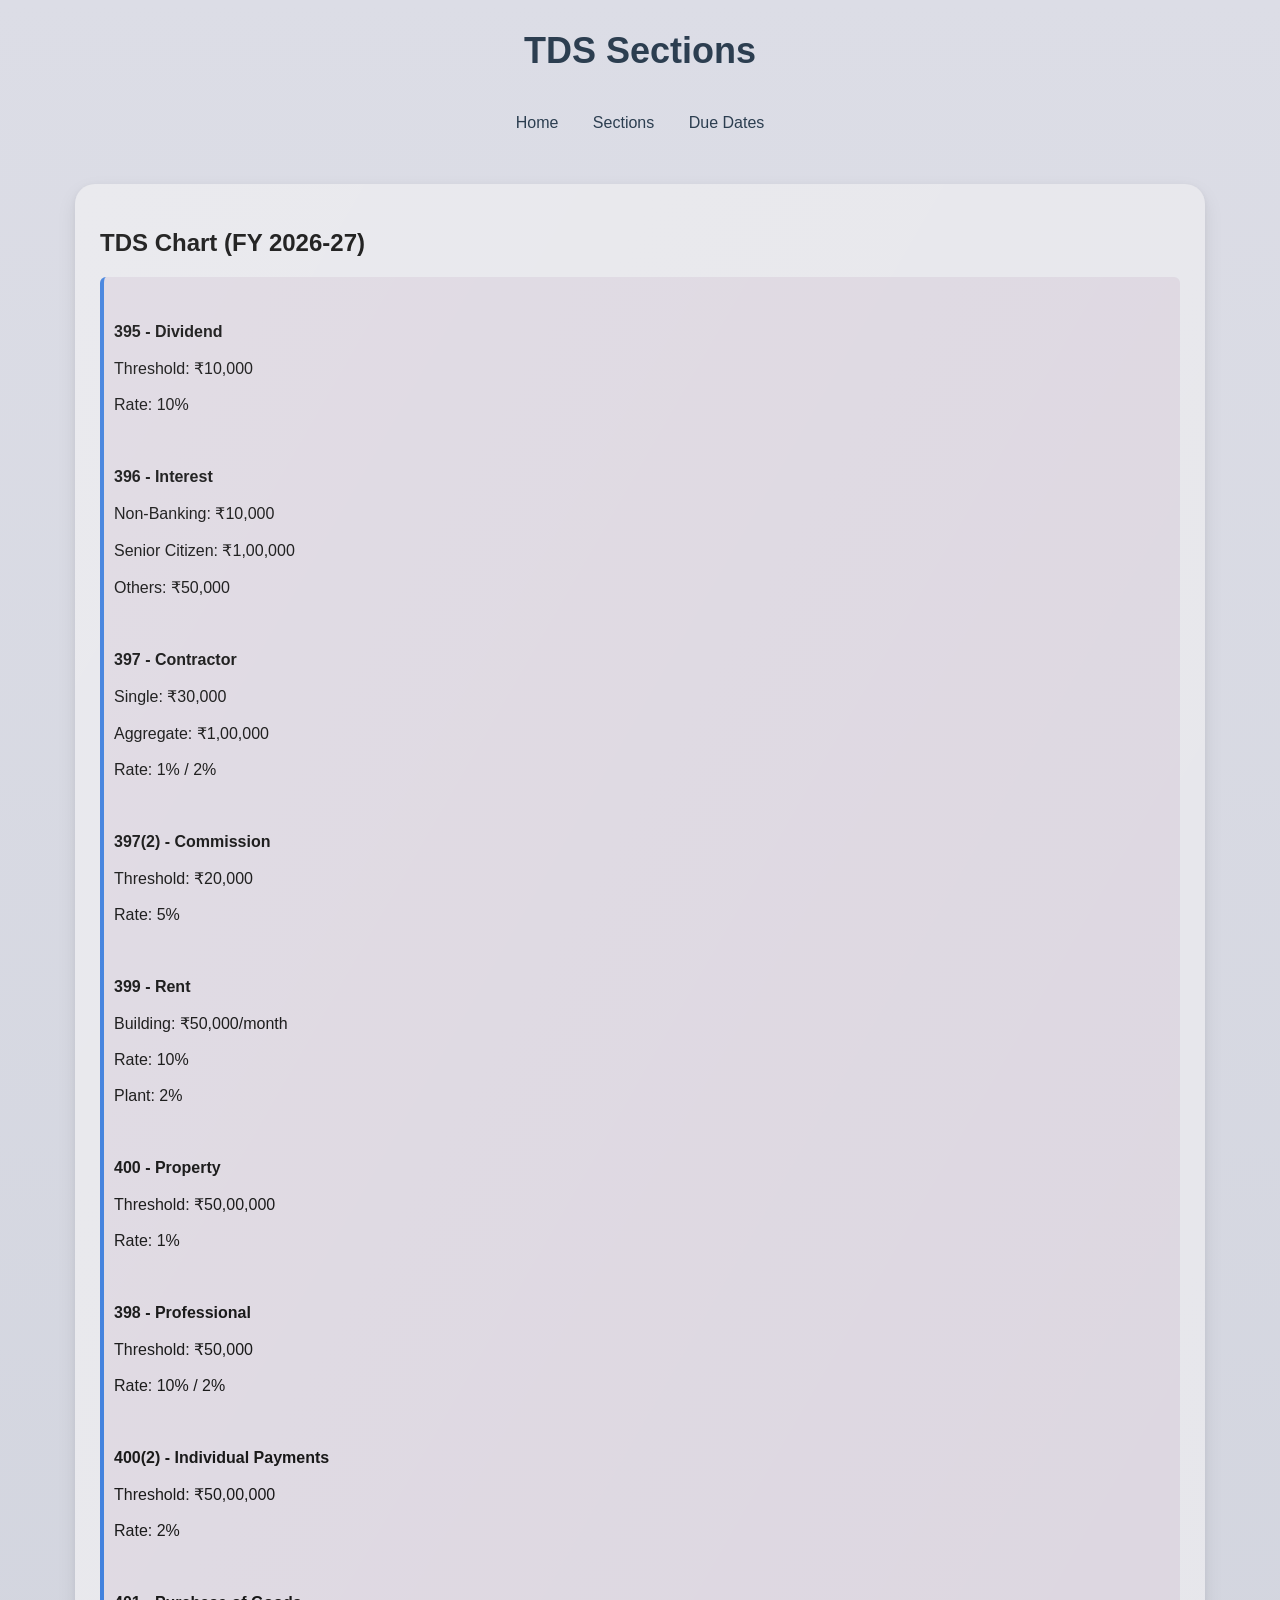
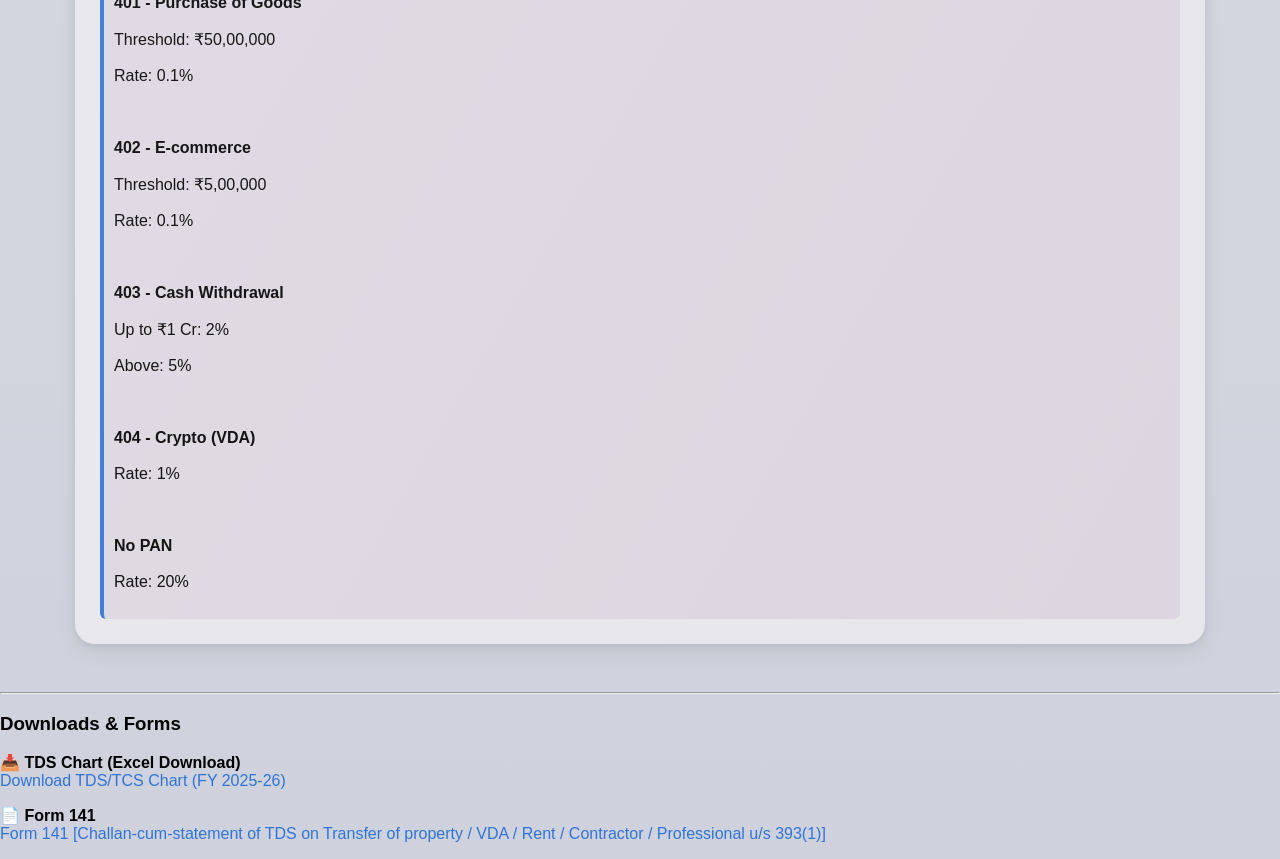
==== sections.html @ f64d18c9 "Add files via upload" ====
<!DOCTYPE html>
<html>
<head>
  <title>TDS Sections</title>
  <link rel="stylesheet" href="style.css">
</head>

<body>

<header>
  <h1>TDS Sections</h1>
</header>

<nav>
  <a href="index.html">Home</a>
  <a href="sections.html">Sections</a>
  <a href="due-dates.html">Due Dates</a>
</nav>

<div class="container">

<div class="card" style="width:90%">

<h2>TDS Chart (FY 2026-27)</h2>

<div class="result">

<b>395 - Dividend</b><br>
Threshold: ₹10,000<br>
Rate: 10%<br><br>

<b>396 - Interest</b><br>
Non-Banking: ₹10,000<br>
Senior Citizen: ₹1,00,000<br>
Others: ₹50,000<br><br>

<b>397 - Contractor</b><br>
Single: ₹30,000<br>
Aggregate: ₹1,00,000<br>
Rate: 1% / 2%<br><br>

<b>397(2) - Commission</b><br>
Threshold: ₹20,000<br>
Rate: 5%<br><br>

<b>399 - Rent</b><br>
Building: ₹50,000/month<br>
Rate: 10%<br>
Plant: 2%<br><br>

<b>400 - Property</b><br>
Threshold: ₹50,00,000<br>
Rate: 1%<br><br>

<b>398 - Professional</b><br>
Threshold: ₹50,000<br>
Rate: 10% / 2%<br><br>

<b>400(2) - Individual Payments</b><br>
Threshold: ₹50,00,000<br>
Rate: 2%<br><br>

<b>401 - Purchase of Goods</b><br>
Threshold: ₹50,00,000<br>
Rate: 0.1%<br><br>

<b>402 - E-commerce</b><br>
Threshold: ₹5,00,000<br>
Rate: 0.1%<br><br>

<b>403 - Cash Withdrawal</b><br>
Up to ₹1 Cr: 2%<br>
Above: 5%<br><br>

<b>404 - Crypto (VDA)</b><br>
Rate: 1%<br><br>

<b>No PAN</b><br>
Rate: 20%

</div>

</div>

</div>

</body>
</html>
<hr>

<h3>Downloads & Forms</h3>

<p>
  📥 <b>TDS Chart (Excel Download)</b><br>
  <a href="tds-chart.xlsx" download>
    Download TDS/TCS Chart (FY 2025-26)
  </a>
</p>

<p>
  📄 <b>Form 141</b><br>
  <a href="https://www.incometax.gov.in/iec/foportal/help/all-topics/e-filing-services/form-141-challan-cum-statement-deduction-tax-us-3931-UM" target="_blank">
    Form 141 [Challan-cum-statement of TDS on Transfer of property / VDA / Rent / Contractor / Professional u/s 393(1)]
  </a>
</p>
---- style.css ----
body {
  margin: 0;
  font-family: Arial, sans-serif;
  background: linear-gradient(180deg, #dcdde6, #cfd2dc);
}

/* HEADER */
header {
  text-align: center;
  padding: 30px 20px;
  color: #2c3e50;
}

header h1 {
  margin: 0;
  font-size: 36px;
}

header p {
  color: #555;
}

/* NAV */
nav {
  text-align: center;
  padding: 12px;
}

nav a {
  color: #2c3e50;
  margin: 0 15px;
  text-decoration: none;
  font-weight: 500;
}

/* CONTAINER */
.container {
  display: flex;
  justify-content: center;
  gap: 40px;
  padding: 40px;
  flex-wrap: wrap;
}

/* CARD */
.card {
  background: #e6e6eb;
  padding: 25px;
  width: 320px;
  border-radius: 20px;
  position: relative;

  /* 🔥 PREMIUM SHADOW */
  box-shadow:
    0 8px 20px rgba(0, 0, 0, 0.08),
    0 2px 6px rgba(0, 0, 0, 0.05);

  transition: all 0.3s ease;
}

/* ✨ SOFT GLOW */
.card::before {
  content: "";
  position: absolute;
  inset: 0;
  border-radius: 20px;
  background: linear-gradient(120deg, rgba(255,255,255,0.4), transparent);
  opacity: 0.4;
  pointer-events: none;
}

/* 🔥 HOVER EFFECT */
.card:hover {
  transform: translateY(-6px);
  box-shadow:
    0 15px 35px rgba(0, 0, 0, 0.12),
    0 5px 15px rgba(0, 0, 0, 0.08);
}

/* SMALL CARD */
.small {
  width: 300px;
  text-align: center;
}

/* TITLE */
.title {
  display: flex;
  align-items: center;
  gap: 10px;
  color: #2c3e50;
  font-weight: 600;
  font-size: 18px;
}

/* ICON */
.icon {
  background: #f2f2f7;
  padding: 8px;
  border-radius: 10px;
}

/* INPUT */
input, select {
  width: 100%;
  padding: 10px;
  margin: 10px 0;
  border-radius: 8px;
  border: 1px solid #ccc;
  background: #f9f9fb;
}

/* BUTTON */
button {
  background: #2d74da;
  color: white;
  padding: 10px;
  border: none;
  border-radius: 8px;
  cursor: pointer;
  width: 120px;

  box-shadow: 0 4px 10px rgba(45, 116, 218, 0.3);
}

button:hover {
  background: #1b5fc4;
  box-shadow: 0 6px 15px rgba(45, 116, 218, 0.4);
}

/* RESULT */
.result {
  margin-top: 15px;
  background: #dcd6e0;
  padding: 10px;
  border-left: 4px solid #2d74da;
  border-radius: 6px;
  white-space: pre-line;
}

/* LINKS */
a {
  color: #2d74da;
  text-decoration: none;
}

a:hover {
  text-decoration: underline;
}
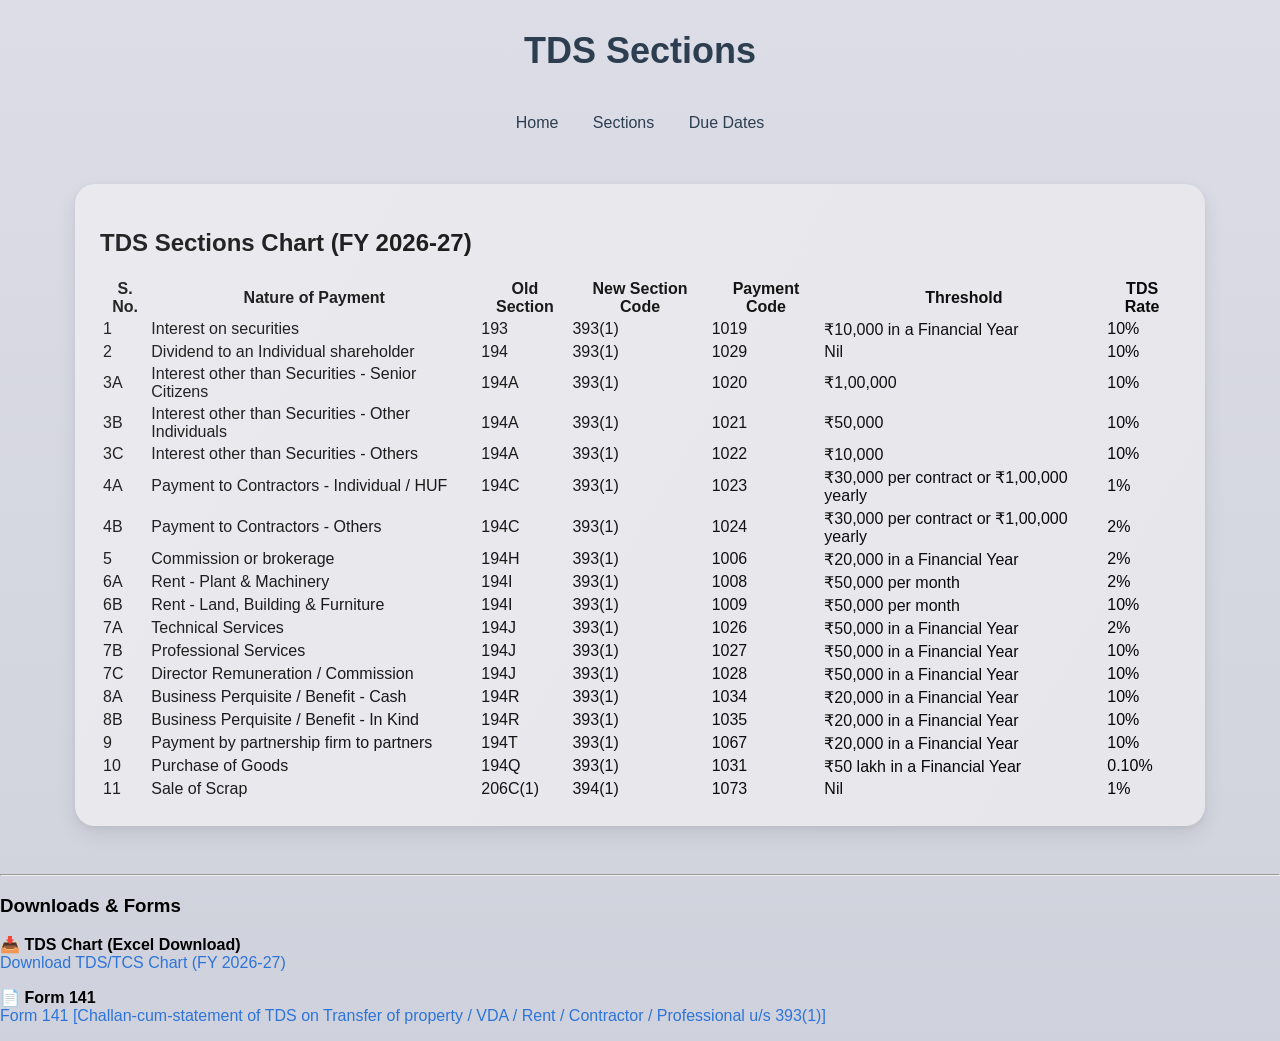
==== commit 04c0f318: "Add files via upload" ====
--- a/sections.html
+++ b/sections.html
@@ -21,62 +21,208 @@
 
 <div class="card" style="width:90%">
 
-<h2>TDS Chart (FY 2026-27)</h2>
-
-<div class="result">
-
-<b>395 - Dividend</b><br>
-Threshold: ₹10,000<br>
-Rate: 10%<br><br>
-
-<b>396 - Interest</b><br>
-Non-Banking: ₹10,000<br>
-Senior Citizen: ₹1,00,000<br>
-Others: ₹50,000<br><br>
-
-<b>397 - Contractor</b><br>
-Single: ₹30,000<br>
-Aggregate: ₹1,00,000<br>
-Rate: 1% / 2%<br><br>
-
-<b>397(2) - Commission</b><br>
-Threshold: ₹20,000<br>
-Rate: 5%<br><br>
-
-<b>399 - Rent</b><br>
-Building: ₹50,000/month<br>
-Rate: 10%<br>
-Plant: 2%<br><br>
-
-<b>400 - Property</b><br>
-Threshold: ₹50,00,000<br>
-Rate: 1%<br><br>
-
-<b>398 - Professional</b><br>
-Threshold: ₹50,000<br>
-Rate: 10% / 2%<br><br>
-
-<b>400(2) - Individual Payments</b><br>
-Threshold: ₹50,00,000<br>
-Rate: 2%<br><br>
-
-<b>401 - Purchase of Goods</b><br>
-Threshold: ₹50,00,000<br>
-Rate: 0.1%<br><br>
-
-<b>402 - E-commerce</b><br>
-Threshold: ₹5,00,000<br>
-Rate: 0.1%<br><br>
-
-<b>403 - Cash Withdrawal</b><br>
-Up to ₹1 Cr: 2%<br>
-Above: 5%<br><br>
-
-<b>404 - Crypto (VDA)</b><br>
-Rate: 1%<br><br>
-
-<b>No PAN</b><br>
-Rate: 20%
+<h2>TDS Sections Chart (FY 2026-27)</h2>
+
+<div style="overflow-x:auto;">
+
+<table class="tds-table">
+
+<thead>
+<tr>
+  <th>S. No.</th>
+  <th>Nature of Payment</th>
+  <th>Old Section</th>
+  <th>New Section Code</th>
+  <th>Payment Code</th>
+  <th>Threshold</th>
+  <th>TDS Rate</th>
+</tr>
+</thead>
+
+<tbody>
+
+<tr>
+<td>1</td>
+<td>Interest on securities</td>
+<td>193</td>
+<td>393(1)</td>
+<td>1019</td>
+<td>₹10,000 in a Financial Year</td>
+<td>10%</td>
+</tr>
+
+<tr>
+<td>2</td>
+<td>Dividend to an Individual shareholder</td>
+<td>194</td>
+<td>393(1)</td>
+<td>1029</td>
+<td>Nil</td>
+<td>10%</td>
+</tr>
+
+<tr>
+<td>3A</td>
+<td>Interest other than Securities - Senior Citizens</td>
+<td>194A</td>
+<td>393(1)</td>
+<td>1020</td>
+<td>₹1,00,000</td>
+<td>10%</td>
+</tr>
+
+<tr>
+<td>3B</td>
+<td>Interest other than Securities - Other Individuals</td>
+<td>194A</td>
+<td>393(1)</td>
+<td>1021</td>
+<td>₹50,000</td>
+<td>10%</td>
+</tr>
+
+<tr>
+<td>3C</td>
+<td>Interest other than Securities - Others</td>
+<td>194A</td>
+<td>393(1)</td>
+<td>1022</td>
+<td>₹10,000</td>
+<td>10%</td>
+</tr>
+
+<tr>
+<td>4A</td>
+<td>Payment to Contractors - Individual / HUF</td>
+<td>194C</td>
+<td>393(1)</td>
+<td>1023</td>
+<td>₹30,000 per contract or ₹1,00,000 yearly</td>
+<td>1%</td>
+</tr>
+
+<tr>
+<td>4B</td>
+<td>Payment to Contractors - Others</td>
+<td>194C</td>
+<td>393(1)</td>
+<td>1024</td>
+<td>₹30,000 per contract or ₹1,00,000 yearly</td>
+<td>2%</td>
+</tr>
+
+<tr>
+<td>5</td>
+<td>Commission or brokerage</td>
+<td>194H</td>
+<td>393(1)</td>
+<td>1006</td>
+<td>₹20,000 in a Financial Year</td>
+<td>2%</td>
+</tr>
+
+<tr>
+<td>6A</td>
+<td>Rent - Plant & Machinery</td>
+<td>194I</td>
+<td>393(1)</td>
+<td>1008</td>
+<td>₹50,000 per month</td>
+<td>2%</td>
+</tr>
+
+<tr>
+<td>6B</td>
+<td>Rent - Land, Building & Furniture</td>
+<td>194I</td>
+<td>393(1)</td>
+<td>1009</td>
+<td>₹50,000 per month</td>
+<td>10%</td>
+</tr>
+
+<tr>
+<td>7A</td>
+<td>Technical Services</td>
+<td>194J</td>
+<td>393(1)</td>
+<td>1026</td>
+<td>₹50,000 in a Financial Year</td>
+<td>2%</td>
+</tr>
+
+<tr>
+<td>7B</td>
+<td>Professional Services</td>
+<td>194J</td>
+<td>393(1)</td>
+<td>1027</td>
+<td>₹50,000 in a Financial Year</td>
+<td>10%</td>
+</tr>
+
+<tr>
+<td>7C</td>
+<td>Director Remuneration / Commission</td>
+<td>194J</td>
+<td>393(1)</td>
+<td>1028</td>
+<td>₹50,000 in a Financial Year</td>
+<td>10%</td>
+</tr>
+
+<tr>
+<td>8A</td>
+<td>Business Perquisite / Benefit - Cash</td>
+<td>194R</td>
+<td>393(1)</td>
+<td>1034</td>
+<td>₹20,000 in a Financial Year</td>
+<td>10%</td>
+</tr>
+
+<tr>
+<td>8B</td>
+<td>Business Perquisite / Benefit - In Kind</td>
+<td>194R</td>
+<td>393(1)</td>
+<td>1035</td>
+<td>₹20,000 in a Financial Year</td>
+<td>10%</td>
+</tr>
+
+<tr>
+<td>9</td>
+<td>Payment by partnership firm to partners</td>
+<td>194T</td>
+<td>393(1)</td>
+<td>1067</td>
+<td>₹20,000 in a Financial Year</td>
+<td>10%</td>
+</tr>
+
+<tr>
+<td>10</td>
+<td>Purchase of Goods</td>
+<td>194Q</td>
+<td>393(1)</td>
+<td>1031</td>
+<td>₹50 lakh in a Financial Year</td>
+<td>0.10%</td>
+</tr>
+
+<tr>
+<td>11</td>
+<td>Sale of Scrap</td>
+<td>206C(1)</td>
+<td>394(1)</td>
+<td>1073</td>
+<td>Nil</td>
+<td>1%</td>
+</tr>
+
+</tbody>
+</table>
 
 </div>
 
@@ -93,7 +239,7 @@
 <p>
   📥 <b>TDS Chart (Excel Download)</b><br>
   <a href="tds-chart.xlsx" download>
-    Download TDS/TCS Chart (FY 2025-26)
+    Download TDS/TCS Chart (FY 2026-27)
   </a>
 </p>
 
--- a/style.css
+++ b/style.css
@@ -37,6 +37,7 @@
 .container {
   display: flex;
   justify-content: center;
+  align-items: flex-start;
   gap: 40px;
   padding: 40px;
   flex-wrap: wrap;
@@ -146,4 +147,4 @@
 
 a:hover {
   text-decoration: underline;
-}+}
